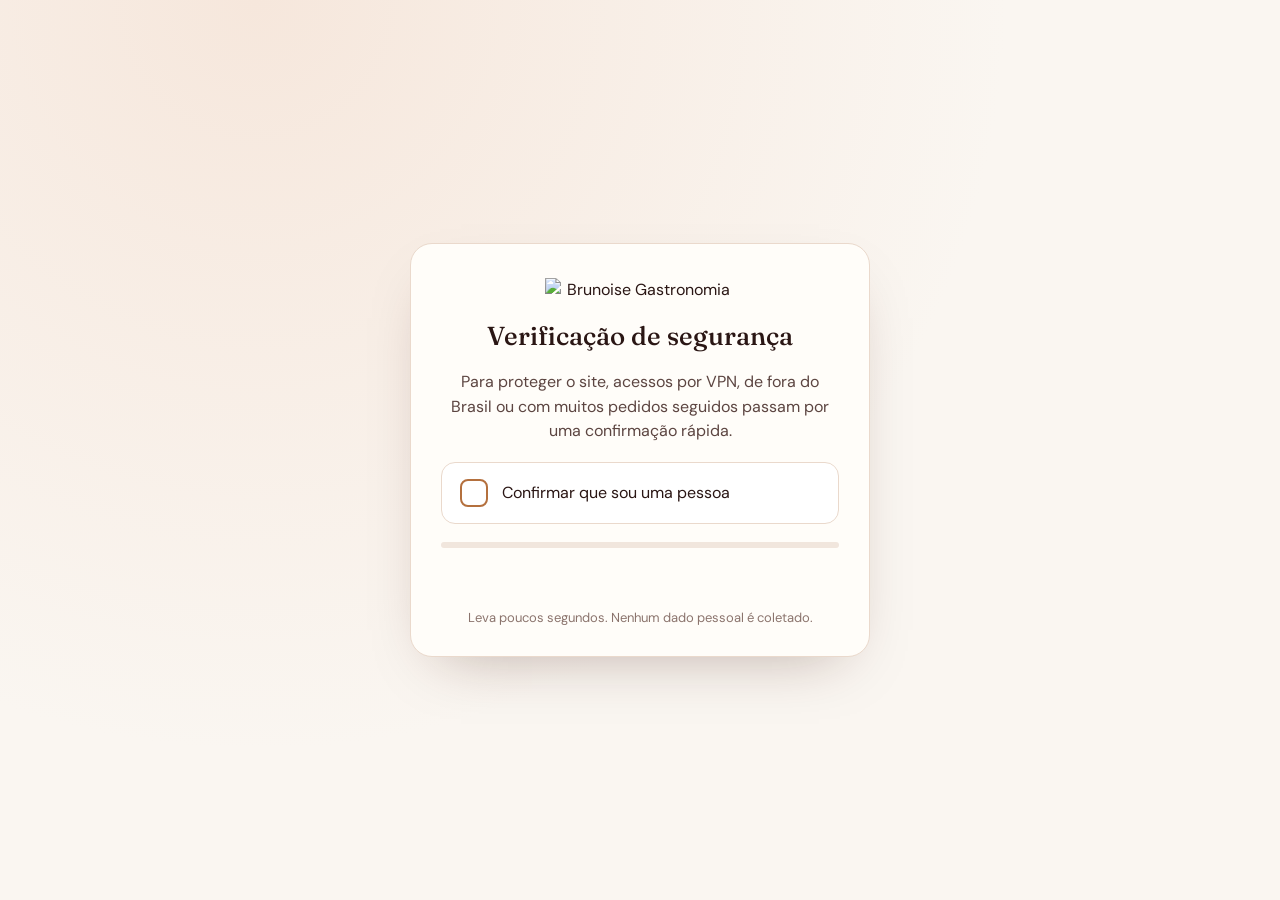
==== app/static/seguranca.html @ 3ca48130 "Barreira de segurança por IP: VPN, fora do Brasil e abuso - VPN/datacenter: verificação de segurança" ====
<!doctype html>
<html lang="pt-BR">
<head>
  <meta charset="utf-8">
  <meta name="viewport" content="width=device-width, initial-scale=1">
  <meta name="robots" content="noindex">
  <title>Verificação de segurança · Brunoise Gastronomia</title>
  <link rel="icon" href="/static/favicon.png" type="image/png">
  <link rel="stylesheet" href="https://fonts.googleapis.com/css2?family=Fraunces:opsz,wght@9..144,500&family=DM+Sans:opsz,wght@9..40,400;9..40,600&display=swap">
  <style>
    :root { --bg: #faf6f1; --paper: #fffdf9; --ink: #2a1614; --soft: #5c4541; --muted: #8b746d; --accent: #7a1d14; --copper: #b4703e; --line: #ead9cc; }
    * { box-sizing: border-box; margin: 0; }
    body { min-height: 100vh; display: grid; place-items: center; padding: 24px 16px; background: radial-gradient(circle at 20% 0%, #f6e7dc, transparent 55%), var(--bg); color: var(--ink); font: 16px/1.55 "DM Sans", system-ui, sans-serif; }
    main { width: min(460px, 100%); background: var(--paper); border: 1px solid var(--line); border-radius: 22px; padding: 34px 30px 28px; box-shadow: 0 24px 60px -30px rgba(60, 20, 10, .35); text-align: center; display: grid; gap: 18px; }
    img { width: 190px; height: auto; justify-self: center; }
    h1 { font: 500 26px/1.2 "Fraunces", Georgia, serif; }
    p { color: var(--soft); }
    .check { display: flex; align-items: center; gap: 14px; padding: 16px 18px; border: 1px solid var(--line); border-radius: 14px; background: #fff; text-align: left; cursor: pointer; font: inherit; color: inherit; width: 100%; }
    .check:disabled { cursor: default; }
    .box { width: 28px; height: 28px; border-radius: 8px; border: 2px solid var(--copper); display: grid; place-items: center; flex: none; }
    .check.is-working .box { border-color: var(--line); border-top-color: var(--accent); border-radius: 50%; animation: spin .8s linear infinite; }
    .check.is-done .box { background: #2d6a3a; border-color: #2d6a3a; }
    .check.is-done .box::after { content: ""; width: 8px; height: 14px; border: solid #fff; border-width: 0 3px 3px 0; transform: translateY(-2px) rotate(45deg); }
    .bar { height: 6px; border-radius: 99px; background: #f1e6dd; overflow: hidden; }
    .bar span { display: block; height: 100%; width: 0; background: linear-gradient(90deg, var(--copper), var(--accent)); transition: width .2s; }
    small { color: var(--muted); font-size: 13px; }
    .status { min-height: 1.5em; font-weight: 600; color: var(--accent); }
    @keyframes spin { to { transform: rotate(360deg); } }
    @media (prefers-reduced-motion: reduce) { .check.is-working .box { animation: none; } }
  </style>
</head>
<body>
  <main>
    <img src="/static/marca-clara.png" alt="Brunoise Gastronomia">
    <h1>Verificação de segurança</h1>
    <p>Para proteger o site, acessos por VPN, de fora do Brasil ou com muitos pedidos seguidos passam por uma confirmação rápida.</p>
    <button class="check" id="check" type="button">
      <span class="box" aria-hidden="true"></span>
      <span id="label">Confirmar que sou uma pessoa</span>
    </button>
    <div class="bar" aria-hidden="true"><span id="bar"></span></div>
    <p class="status" id="status" role="status" aria-live="polite"></p>
    <small>Leva poucos segundos. Nenhum dado pessoal é coletado.</small>
  </main>
  <script>
    // SHA-256 de uma mensagem curta (até 55 bytes, um bloco): devolve a primeira palavra (32 bits).
    const K = new Uint32Array([0x428a2f98,0x71374491,0xb5c0fbcf,0xe9b5dba5,0x3956c25b,0x59f111f1,0x923f82a4,0xab1c5ed5,0xd807aa98,0x12835b01,0x243185be,0x550c7dc3,0x72be5d74,0x80deb1fe,0x9bdc06a7,0xc19bf174,0xe49b69c1,0xefbe4786,0x0fc19dc6,0x240ca1cc,0x2de92c6f,0x4a7484aa,0x5cb0a9dc,0x76f988da,0x983e5152,0xa831c66d,0xb00327c8,0xbf597fc7,0xc6e00bf3,0xd5a79147,0x06ca6351,0x14292967,0x27b70a85,0x2e1b2138,0x4d2c6dfc,0x53380d13,0x650a7354,0x766a0abb,0x81c2c92e,0x92722c85,0xa2bfe8a1,0xa81a664b,0xc24b8b70,0xc76c51a3,0xd192e819,0xd6990624,0xf40e3585,0x106aa070,0x19a4c116,0x1e376c08,0x2748774c,0x34b0bcb5,0x391c0cb3,0x4ed8aa4a,0x5b9cca4f,0x682e6ff3,0x748f82ee,0x78a5636f,0x84c87814,0x8cc70208,0x90befffa,0xa4506ceb,0xbef9a3f7,0xc67178f2]);
    const W = new Uint32Array(64);
    function firstWord(str) {
      const n = str.length;
      W.fill(0, 0, 16);
      for (let i = 0; i < n; i++) W[i >> 2] |= (str.charCodeAt(i) & 0xff) << (24 - (i % 4) * 8);
      W[n >> 2] |= 0x80 << (24 - (n % 4) * 8);
      W[15] = n * 8;
      for (let i = 16; i < 64; i++) {
        const a = W[i - 15], b = W[i - 2];
        const s0 = ((a >>> 7) | (a << 25)) ^ ((a >>> 18) | (a << 14)) ^ (a >>> 3);
        const s1 = ((b >>> 17) | (b << 15)) ^ ((b >>> 19) | (b << 13)) ^ (b >>> 10);
        W[i] = (W[i - 16] + s0 + W[i - 7] + s1) | 0;
      }
      let a = 0x6a09e667, b = 0xbb67ae85, c = 0x3c6ef372, d = 0xa54ff53a, e = 0x510e527f, f = 0x9b05688c, g = 0x1f83d9ab, h = 0x5be0cd19;
      for (let i = 0; i < 64; i++) {
        const S1 = ((e >>> 6) | (e << 26)) ^ ((e >>> 11) | (e << 21)) ^ ((e >>> 25) | (e << 7));
        const t1 = (h + S1 + ((e & f) ^ (~e & g)) + K[i] + W[i]) | 0;
        const S0 = ((a >>> 2) | (a << 30)) ^ ((a >>> 13) | (a << 19)) ^ ((a >>> 22) | (a << 10));
        const t2 = (S0 + ((a & b) ^ (a & c) ^ (b & c))) | 0;
        h = g; g = f; f = e; e = (d + t1) | 0; d = c; c = b; b = a; a = (t1 + t2) | 0;
      }
      return (a + 0x6a09e667) >>> 0;
    }
    const button = document.getElementById("check");
    const label = document.getElementById("label");
    const bar = document.getElementById("bar");
    const statusEl = document.getElementById("status");
    const back = (() => {
      const v = new URLSearchParams(location.search).get("volta") || "/";
      return v.startsWith("/") && !v.startsWith("//") ? v : "/";
    })();

    function solve(salt, bits, onProgress) {
      return new Promise((resolve) => {
        const shift = 32 - bits, expected = 2 ** bits;
        let n = 0;
        const step = () => {
          const end = n + 50000;
          for (; n < end; n++) {
            if ((firstWord(salt + ":" + n) >>> shift) === 0) return resolve(String(n));
          }
          onProgress(Math.min(0.95, 1 - Math.exp(-n / expected)));
          setTimeout(step, 0);
        };
        step();
      });
    }

    async function run() {
      button.disabled = true;
      button.className = "check is-working";
      label.textContent = "Verificando…";
      statusEl.textContent = "";
      bar.style.width = "4%";
      try {
        const challenge = await (await fetch("/_seguranca/desafio", { cache: "no-store" })).json();
        const nonce = await solve(challenge.salt, challenge.bits, (p) => { bar.style.width = `${Math.round(p * 100)}%`; });
        const response = await fetch("/_seguranca/verificar", {
          method: "POST", headers: { "Content-Type": "application/json" },
          body: JSON.stringify({ token: challenge.token, nonce }),
        });
        if (!response.ok) throw new Error("recusado");
        bar.style.width = "100%";
        button.className = "check is-done";
        label.textContent = "Verificado";
        statusEl.textContent = "Tudo certo! Abrindo o site…";
        setTimeout(() => location.replace(back), 700);
      } catch {
        bar.style.width = "0";
        button.className = "check";
        button.disabled = false;
        label.textContent = "Confirmar que sou uma pessoa";
        statusEl.textContent = "Não foi possível confirmar. Tente de novo.";
      }
    }
    button.addEventListener("click", run);
  </script>
</body>
</html>
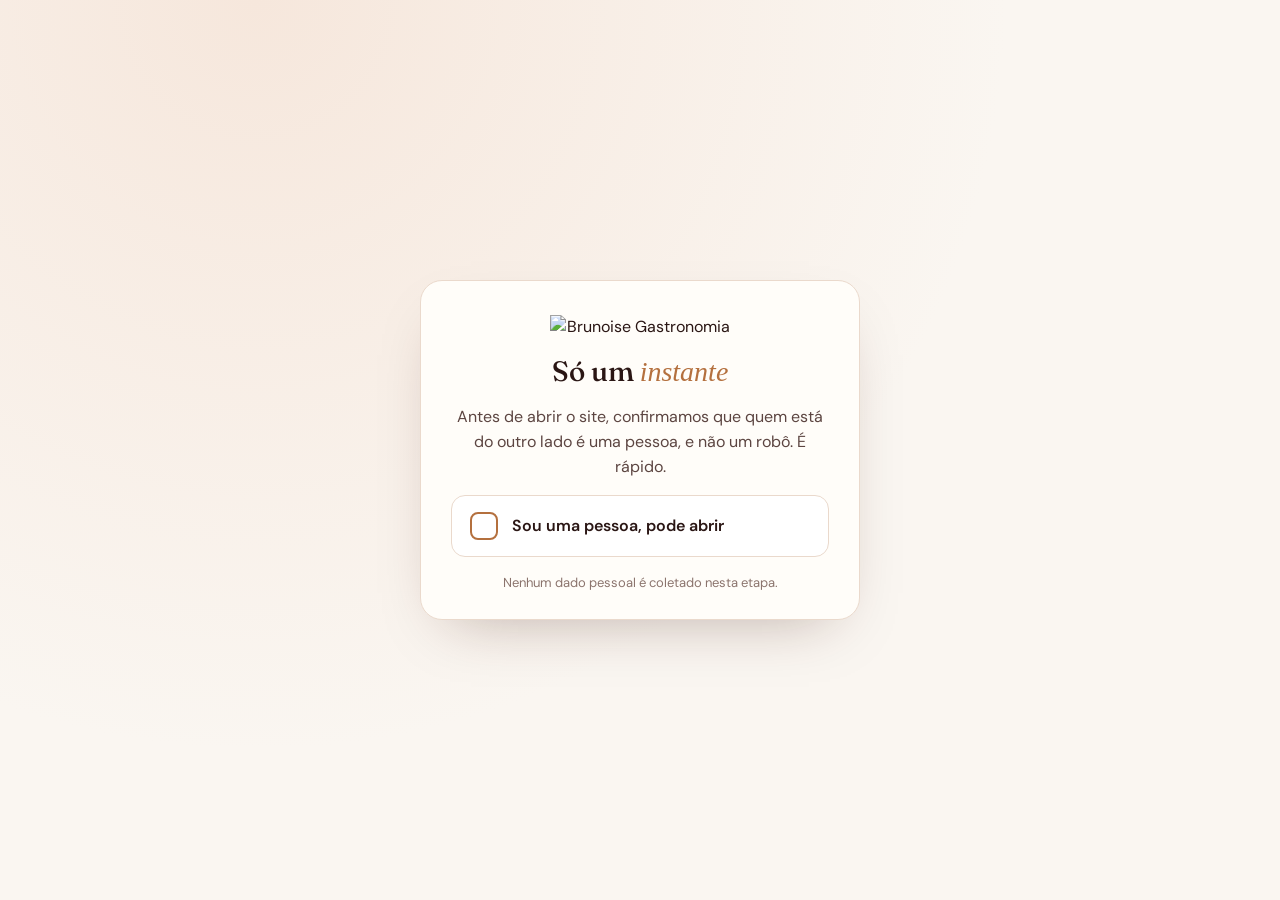
==== commit 48c73641: "Design novo das telas Entrar / Criar conta e da verificação de segurança Entrar / Criar conta - Foto" ====
--- a/app/static/seguranca.html
+++ b/app/static/seguranca.html
@@ -11,116 +11,52 @@
     :root { --bg: #faf6f1; --paper: #fffdf9; --ink: #2a1614; --soft: #5c4541; --muted: #8b746d; --accent: #7a1d14; --copper: #b4703e; --line: #ead9cc; }
     * { box-sizing: border-box; margin: 0; }
     body { min-height: 100vh; display: grid; place-items: center; padding: 24px 16px; background: radial-gradient(circle at 20% 0%, #f6e7dc, transparent 55%), var(--bg); color: var(--ink); font: 16px/1.55 "DM Sans", system-ui, sans-serif; }
-    main { width: min(460px, 100%); background: var(--paper); border: 1px solid var(--line); border-radius: 22px; padding: 34px 30px 28px; box-shadow: 0 24px 60px -30px rgba(60, 20, 10, .35); text-align: center; display: grid; gap: 18px; }
-    img { width: 190px; height: auto; justify-self: center; }
-    h1 { font: 500 26px/1.2 "Fraunces", Georgia, serif; }
+    /* Foto da capa do site, bem suave, atrás do cartão (aparece quando carrega). */
+    .backdrop { position: fixed; inset: 0; z-index: 0; background-size: cover; background-position: center; opacity: 0; transition: opacity .6s; filter: blur(2px) saturate(.9); }
+    .backdrop.is-on { opacity: .38; }
+    main { position: relative; z-index: 1; width: min(440px, 100%); background: var(--paper); border: 1px solid var(--line); border-radius: 22px; padding: 34px 30px 26px; box-shadow: 0 24px 60px -30px rgba(60, 20, 10, .35); text-align: center; display: grid; gap: 16px; }
+    .logo { width: 180px; height: auto; justify-self: center; }
+    h1 { font: 500 28px/1.2 "Fraunces", Georgia, serif; }
+    h1 em { color: var(--copper); }
     p { color: var(--soft); }
-    .check { display: flex; align-items: center; gap: 14px; padding: 16px 18px; border: 1px solid var(--line); border-radius: 14px; background: #fff; text-align: left; cursor: pointer; font: inherit; color: inherit; width: 100%; }
+    .check { display: flex; align-items: center; gap: 14px; padding: 16px 18px; border: 1.5px solid var(--line); border-radius: 14px; background: #fff; text-align: left; cursor: pointer; font: inherit; font-weight: 600; color: inherit; width: 100%; transition: border-color .2s, box-shadow .2s; }
+    .check:hover:not(:disabled) { border-color: var(--copper); box-shadow: 0 6px 18px -10px rgba(122, 29, 20, .45); }
+    .check:focus-visible { outline: 2px solid var(--accent); outline-offset: 2px; }
     .check:disabled { cursor: default; }
     .box { width: 28px; height: 28px; border-radius: 8px; border: 2px solid var(--copper); display: grid; place-items: center; flex: none; }
     .check.is-working .box { border-color: var(--line); border-top-color: var(--accent); border-radius: 50%; animation: spin .8s linear infinite; }
+    .check.is-done { border-color: #2d6a3a; background: #f1f8f2; }
     .check.is-done .box { background: #2d6a3a; border-color: #2d6a3a; }
     .check.is-done .box::after { content: ""; width: 8px; height: 14px; border: solid #fff; border-width: 0 3px 3px 0; transform: translateY(-2px) rotate(45deg); }
     .bar { height: 6px; border-radius: 99px; background: #f1e6dd; overflow: hidden; }
+    .bar[hidden] { display: none; }
     .bar span { display: block; height: 100%; width: 0; background: linear-gradient(90deg, var(--copper), var(--accent)); transition: width .2s; }
     small { color: var(--muted); font-size: 13px; }
-    .status { min-height: 1.5em; font-weight: 600; color: var(--accent); }
+    .status { font-weight: 600; color: var(--accent); }
+    .status:empty { display: none; }
+    .status.is-ok { color: #2d6a3a; }
+    .help { padding-top: 14px; border-top: 1px solid var(--line); font-size: 14px; }
+    .help[hidden] { display: none; }
+    .help a { color: var(--accent); font-weight: 600; }
     @keyframes spin { to { transform: rotate(360deg); } }
     @media (prefers-reduced-motion: reduce) { .check.is-working .box { animation: none; } }
   </style>
 </head>
 <body>
+  <div class="backdrop" id="backdrop" aria-hidden="true"></div>
   <main>
-    <img src="/static/marca-clara.png" alt="Brunoise Gastronomia">
-    <h1>Verificação de segurança</h1>
-    <p>Para proteger o site, acessos por VPN, de fora do Brasil ou com muitos pedidos seguidos passam por uma confirmação rápida.</p>
+    <img class="logo" src="/static/marca-clara.png" alt="Brunoise Gastronomia">
+    <h1>Só um <em>instante</em></h1>
+    <p>Antes de abrir o site, confirmamos que quem está do outro lado é uma pessoa, e não um robô. É rápido.</p>
     <button class="check" id="check" type="button">
       <span class="box" aria-hidden="true"></span>
-      <span id="label">Confirmar que sou uma pessoa</span>
+      <span id="label">Sou uma pessoa, pode abrir</span>
     </button>
-    <div class="bar" aria-hidden="true"><span id="bar"></span></div>
+    <div class="bar" id="bar-wrap" aria-hidden="true" hidden><span id="bar"></span></div>
     <p class="status" id="status" role="status" aria-live="polite"></p>
-    <small>Leva poucos segundos. Nenhum dado pessoal é coletado.</small>
+    <small>Nenhum dado pessoal é coletado nesta etapa.</small>
+    <p class="help" id="help" hidden>Algum problema? <a id="help-link" href="#" target="_blank" rel="noopener">Fale com a gente pelo WhatsApp</a></p>
   </main>
-  <script>
-    // SHA-256 de uma mensagem curta (até 55 bytes, um bloco): devolve a primeira palavra (32 bits).
-    const K = new Uint32Array([0x428a2f98,0x71374491,0xb5c0fbcf,0xe9b5dba5,0x3956c25b,0x59f111f1,0x923f82a4,0xab1c5ed5,0xd807aa98,0x12835b01,0x243185be,0x550c7dc3,0x72be5d74,0x80deb1fe,0x9bdc06a7,0xc19bf174,0xe49b69c1,0xefbe4786,0x0fc19dc6,0x240ca1cc,0x2de92c6f,0x4a7484aa,0x5cb0a9dc,0x76f988da,0x983e5152,0xa831c66d,0xb00327c8,0xbf597fc7,0xc6e00bf3,0xd5a79147,0x06ca6351,0x14292967,0x27b70a85,0x2e1b2138,0x4d2c6dfc,0x53380d13,0x650a7354,0x766a0abb,0x81c2c92e,0x92722c85,0xa2bfe8a1,0xa81a664b,0xc24b8b70,0xc76c51a3,0xd192e819,0xd6990624,0xf40e3585,0x106aa070,0x19a4c116,0x1e376c08,0x2748774c,0x34b0bcb5,0x391c0cb3,0x4ed8aa4a,0x5b9cca4f,0x682e6ff3,0x748f82ee,0x78a5636f,0x84c87814,0x8cc70208,0x90befffa,0xa4506ceb,0xbef9a3f7,0xc67178f2]);
-    const W = new Uint32Array(64);
-    function firstWord(str) {
-      const n = str.length;
-      W.fill(0, 0, 16);
-      for (let i = 0; i < n; i++) W[i >> 2] |= (str.charCodeAt(i) & 0xff) << (24 - (i % 4) * 8);
-      W[n >> 2] |= 0x80 << (24 - (n % 4) * 8);
-      W[15] = n * 8;
-      for (let i = 16; i < 64; i++) {
-        const a = W[i - 15], b = W[i - 2];
-        const s0 = ((a >>> 7) | (a << 25)) ^ ((a >>> 18) | (a << 14)) ^ (a >>> 3);
-        const s1 = ((b >>> 17) | (b << 15)) ^ ((b >>> 19) | (b << 13)) ^ (b >>> 10);
-        W[i] = (W[i - 16] + s0 + W[i - 7] + s1) | 0;
-      }
-      let a = 0x6a09e667, b = 0xbb67ae85, c = 0x3c6ef372, d = 0xa54ff53a, e = 0x510e527f, f = 0x9b05688c, g = 0x1f83d9ab, h = 0x5be0cd19;
-      for (let i = 0; i < 64; i++) {
-        const S1 = ((e >>> 6) | (e << 26)) ^ ((e >>> 11) | (e << 21)) ^ ((e >>> 25) | (e << 7));
-        const t1 = (h + S1 + ((e & f) ^ (~e & g)) + K[i] + W[i]) | 0;
-        const S0 = ((a >>> 2) | (a << 30)) ^ ((a >>> 13) | (a << 19)) ^ ((a >>> 22) | (a << 10));
-        const t2 = (S0 + ((a & b) ^ (a & c) ^ (b & c))) | 0;
-        h = g; g = f; f = e; e = (d + t1) | 0; d = c; c = b; b = a; a = (t1 + t2) | 0;
-      }
-      return (a + 0x6a09e667) >>> 0;
-    }
-    const button = document.getElementById("check");
-    const label = document.getElementById("label");
-    const bar = document.getElementById("bar");
-    const statusEl = document.getElementById("status");
-    const back = (() => {
-      const v = new URLSearchParams(location.search).get("volta") || "/";
-      return v.startsWith("/") && !v.startsWith("//") ? v : "/";
-    })();
-
-    function solve(salt, bits, onProgress) {
-      return new Promise((resolve) => {
-        const shift = 32 - bits, expected = 2 ** bits;
-        let n = 0;
-        const step = () => {
-          const end = n + 50000;
-          for (; n < end; n++) {
-            if ((firstWord(salt + ":" + n) >>> shift) === 0) return resolve(String(n));
-          }
-          onProgress(Math.min(0.95, 1 - Math.exp(-n / expected)));
-          setTimeout(step, 0);
-        };
-        step();
-      });
-    }
-
-    async function run() {
-      button.disabled = true;
-      button.className = "check is-working";
-      label.textContent = "Verificando…";
-      statusEl.textContent = "";
-      bar.style.width = "4%";
-      try {
-        const challenge = await (await fetch("/_seguranca/desafio", { cache: "no-store" })).json();
-        const nonce = await solve(challenge.salt, challenge.bits, (p) => { bar.style.width = `${Math.round(p * 100)}%`; });
-        const response = await fetch("/_seguranca/verificar", {
-          method: "POST", headers: { "Content-Type": "application/json" },
-          body: JSON.stringify({ token: challenge.token, nonce }),
-        });
-        if (!response.ok) throw new Error("recusado");
-        bar.style.width = "100%";
-        button.className = "check is-done";
-        label.textContent = "Verificado";
-        statusEl.textContent = "Tudo certo! Abrindo o site…";
-        setTimeout(() => location.replace(back), 700);
-      } catch {
-        bar.style.width = "0";
-        button.className = "check";
-        button.disabled = false;
-        label.textContent = "Confirmar que sou uma pessoa";
-        statusEl.textContent = "Não foi possível confirmar. Tente de novo.";
-      }
-    }
-    button.addEventListener("click", run);
-  </script>
+  <script src="/static/seguranca.js"></script>
 </body>
 </html>
